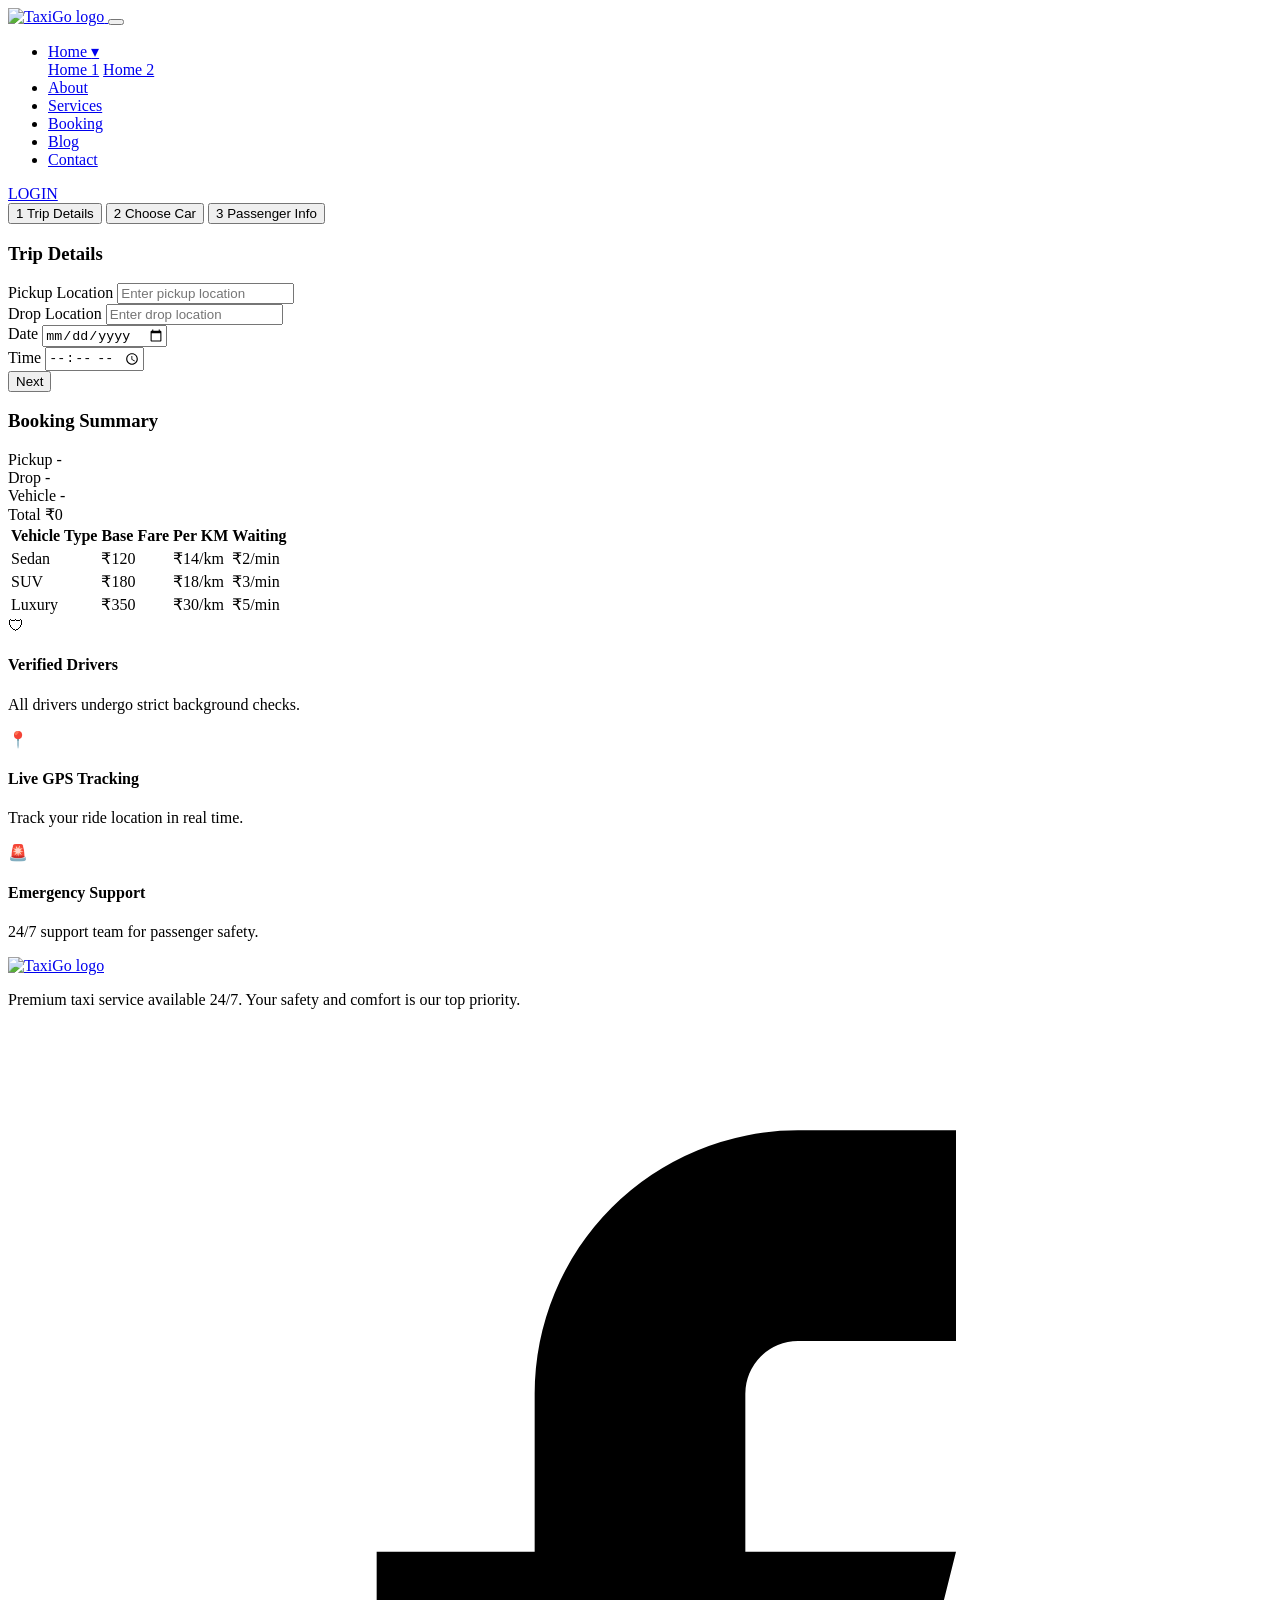
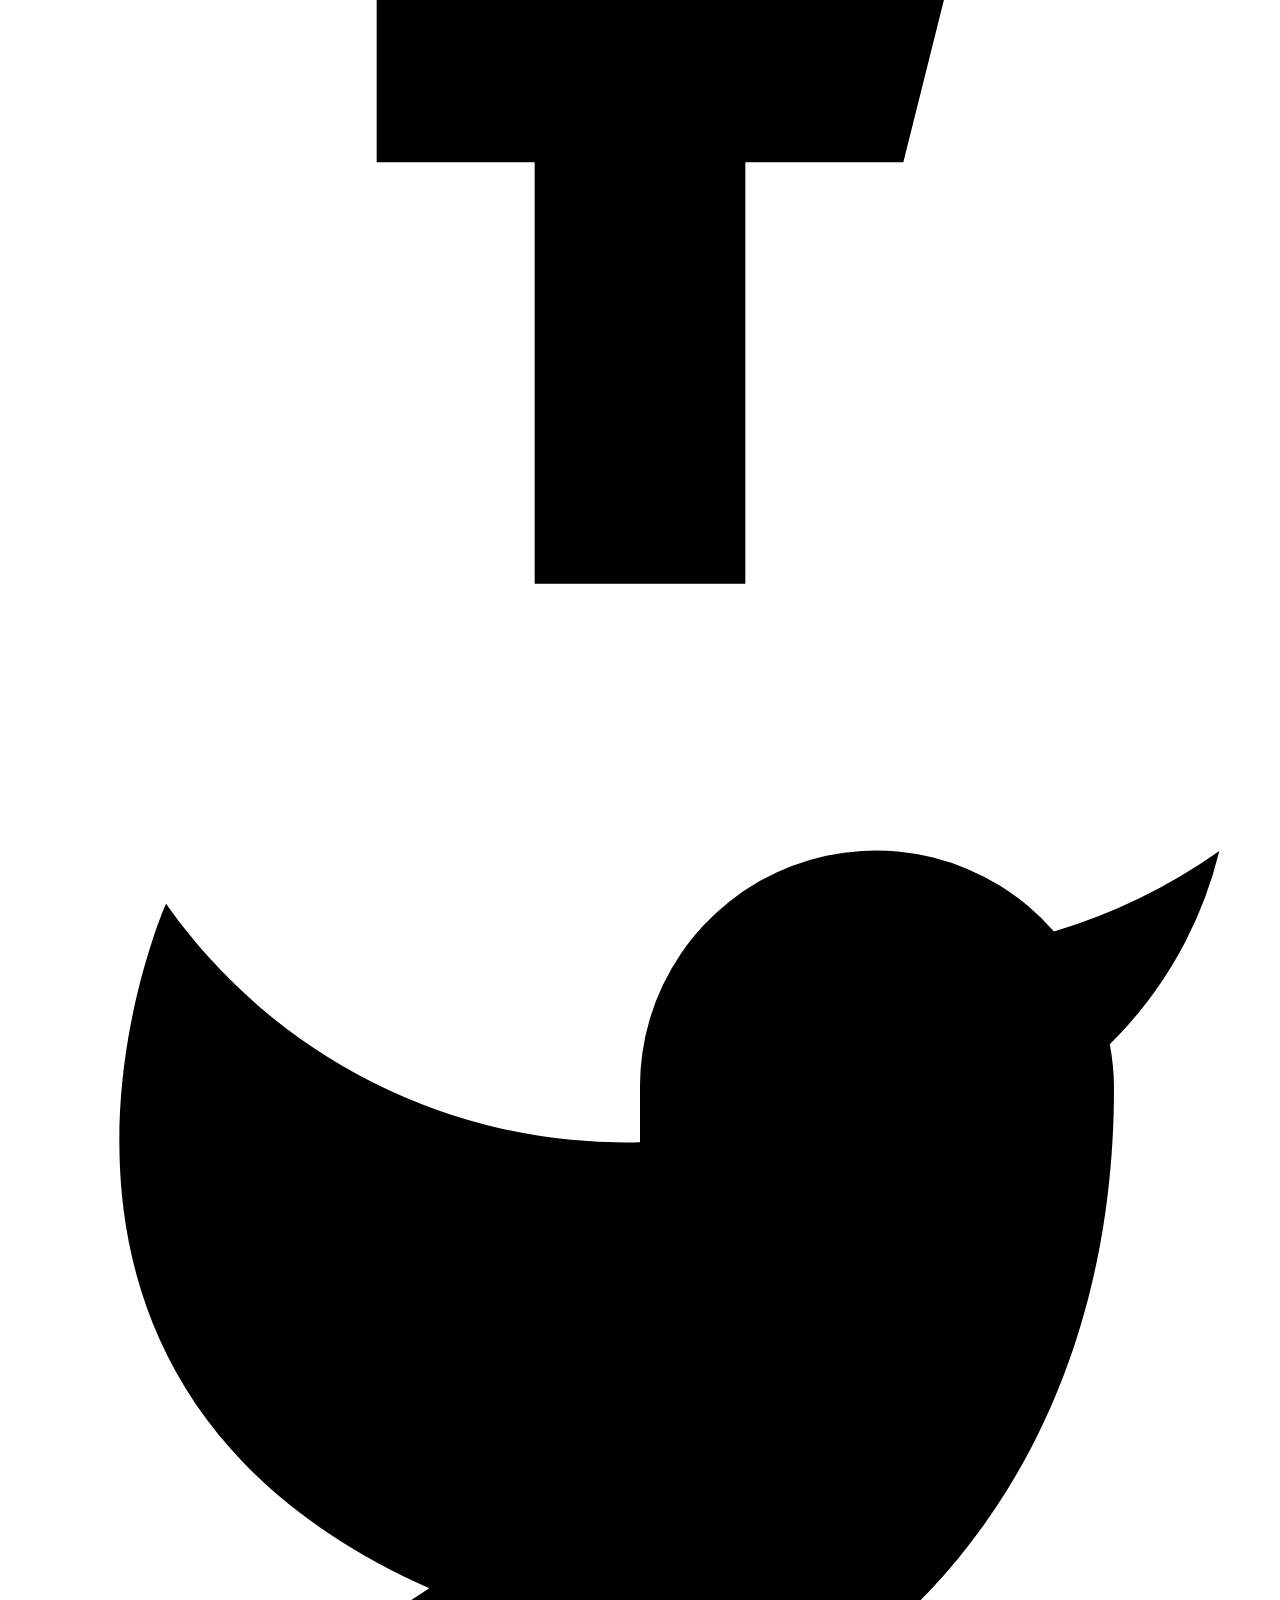
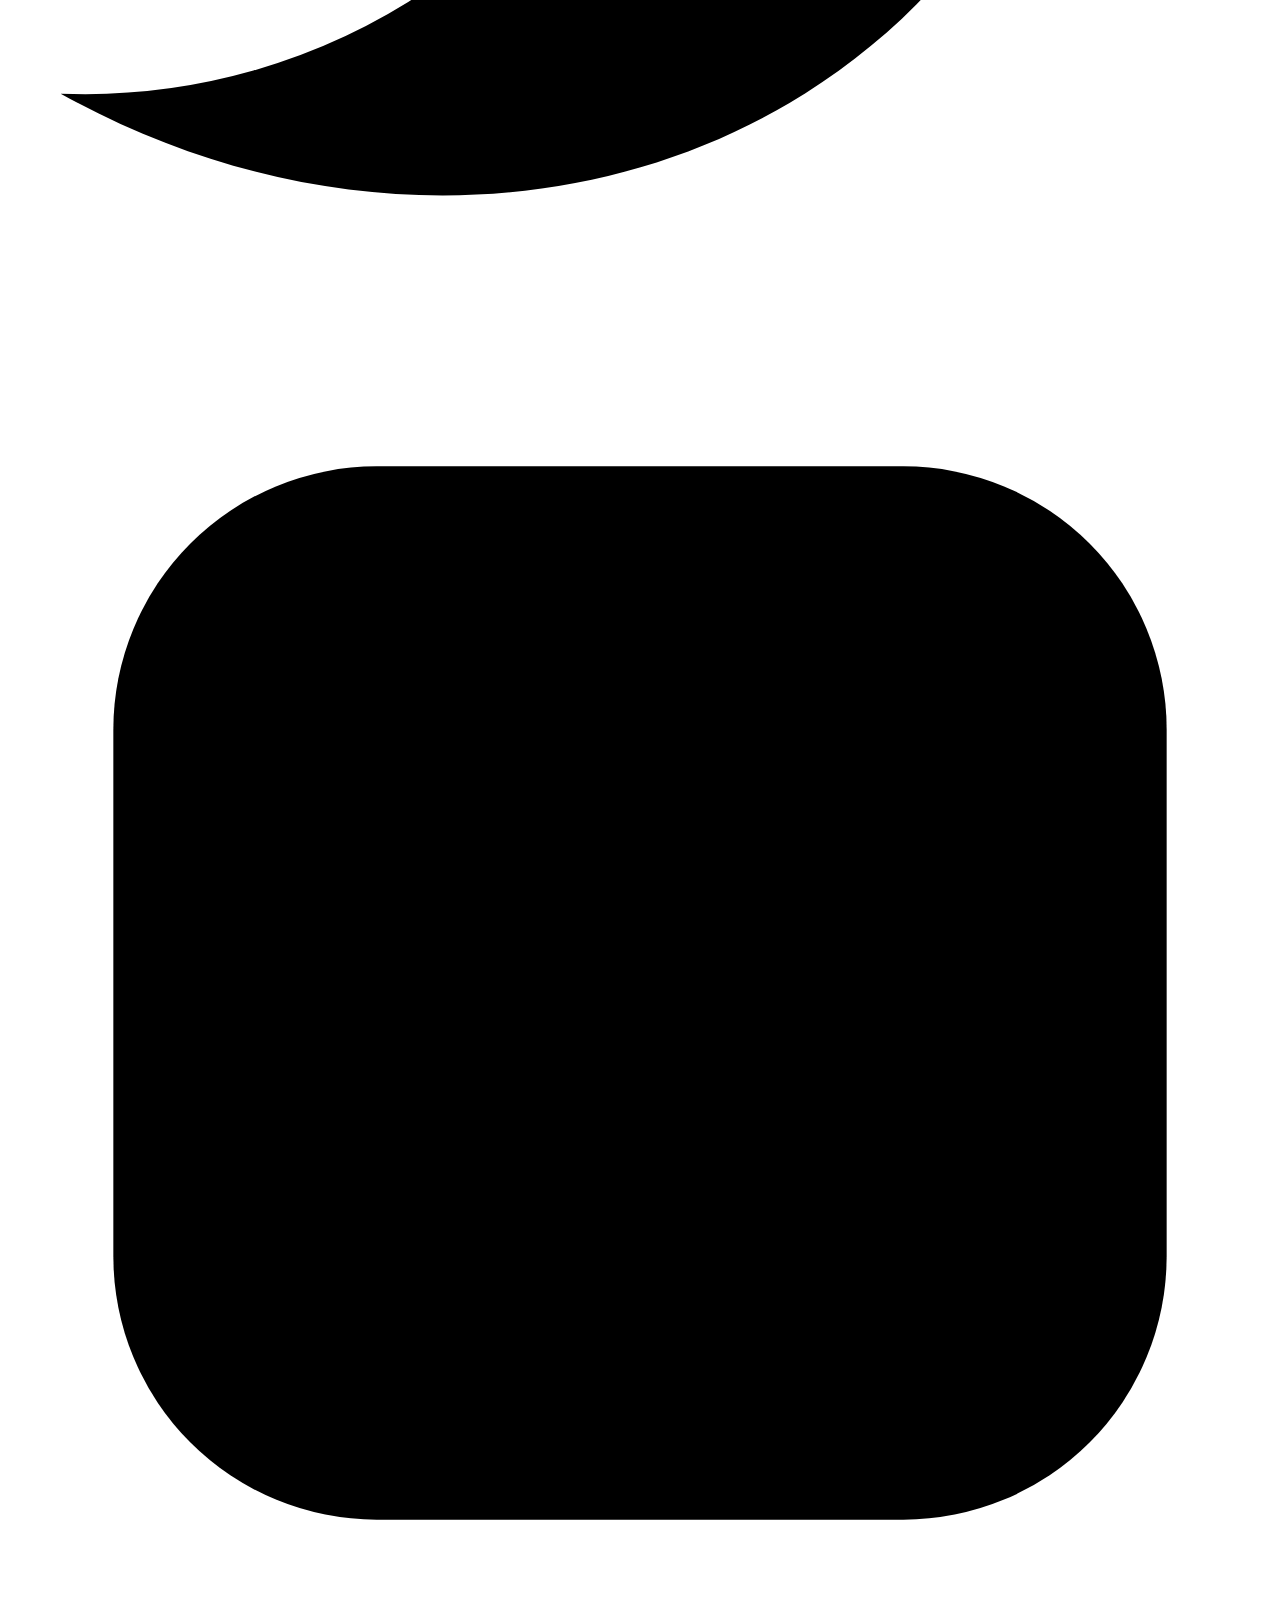
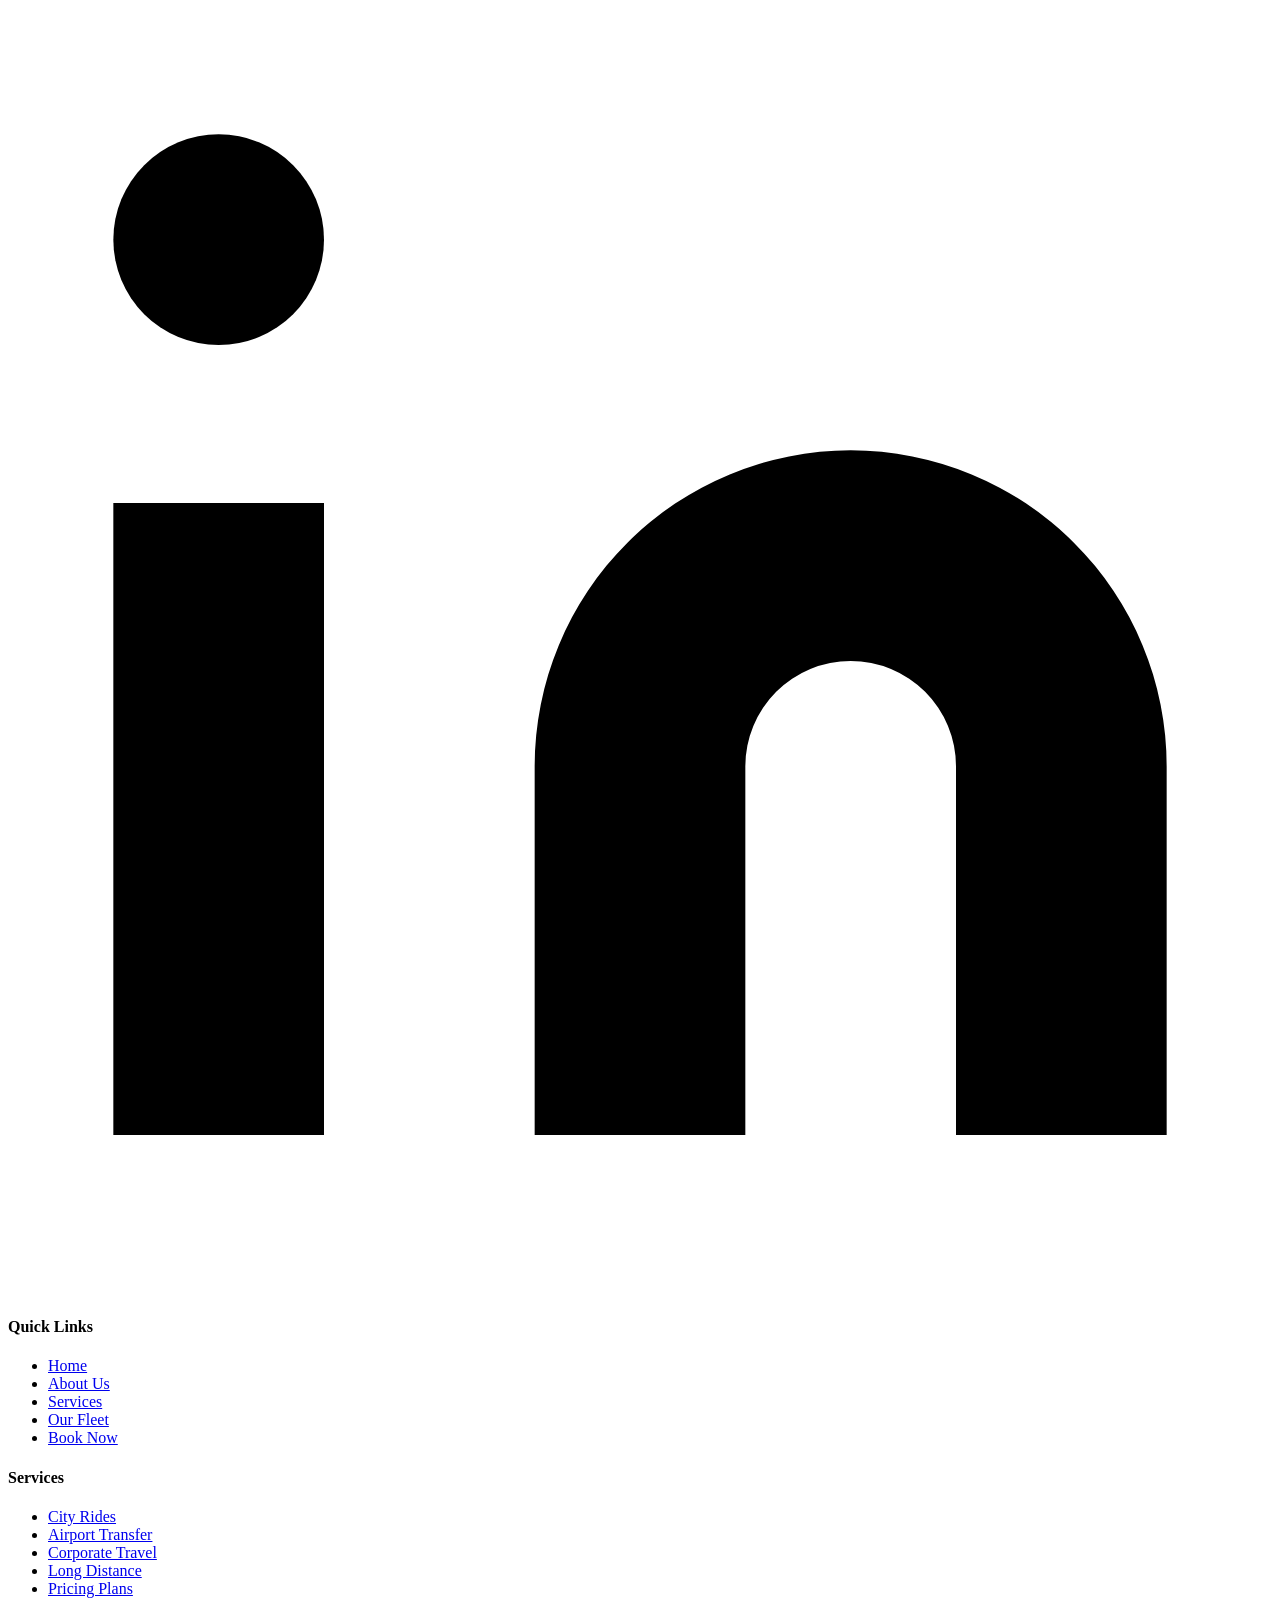
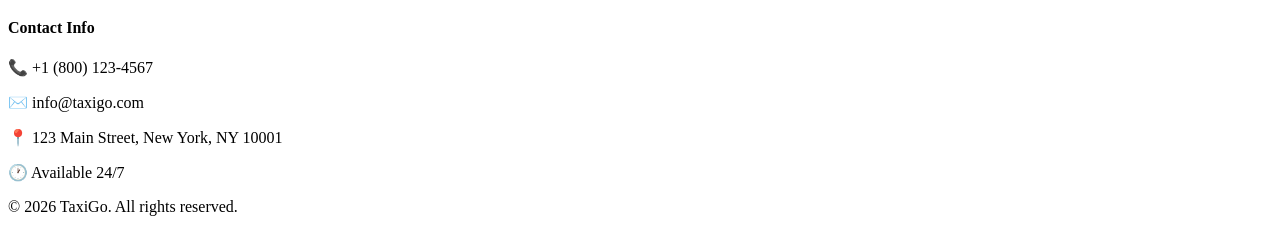
==== booking.html @ 2074cbc1 "first commit" ====
<!DOCTYPE html>
<html lang="en">
<head>
  <meta charset="UTF-8" />
  <meta name="viewport" content="width=device-width, initial-scale=1.0" />
  <title>TaxiGo - Your Ride, Your Way</title>
  <meta name="description" content="TaxiGo offers premium taxi services available 24/7. Book a ride in seconds — city rides, airport transfers, corporate travel and more." />
  <link rel="stylesheet" href="style.css" />
  <link rel="stylesheet" href="booking.css" />
</head>
<body>

<!-- NAVBAR -->
<nav class="navbar" id="navbar">
  <div class="container nav-container">
    <a href="index.html" class="nav-logo">
      <img src="assets/stack logo.png" alt="TaxiGo logo" />
    </a>
    <button class="hamburger" id="hamburger" aria-label="Menu">
      <span></span><span></span><span></span>
    </button>
    <div class="nav-menu" id="navMenu">
      <ul class="nav-list">
        <li class="nav-item has-dropdown">
          <a href="index.html" class="nav-link active">Home <span class="arrow">&#9662;</span></a>
          <div class="dropdown">
            <a href="index.html" class="dropdown-item" data-ocid="home.link">Home 1</a>
            <a href="home2.html" class="dropdown-item" data-ocid="home2.link">Home 2</a>
          </div>
        </li>
        <li class="nav-item"><a href="about.html" class="nav-link" data-ocid="about.link">About</a></li>
        <li class="nav-item"><a href="service.html" class="nav-link" data-ocid="services.link">Services</a></li>
        <li class="nav-item"><a href="booking.html" class="nav-link" data-ocid="booking.link">Booking</a></li>
        <li class="nav-item"><a href="blog.html" class="nav-link" data-ocid="blog.link">Blog</a></li>
        <li class="nav-item"><a href="contact.html" class="nav-link" data-ocid="contact.link">Contact</a></li>
      </ul>
      <a href="login.html" class="btn-book" data-ocid="nav.primary_button">LOGIN</a>
    </div>
  </div>
</nav>


<!-- BOOKING SECTION -->

<section class="booking-section">

<div class="container booking-layout">

<!-- LEFT SIDE -->

<div>

<!-- STEPS NAV -->

<div class="steps-nav">

<button class="step-indicator active" data-step="1">
<span class="step-num">1</span>
Trip Details
</button>

<button class="step-indicator" data-step="2">
<span class="step-num">2</span>
Choose Car
</button>

<button class="step-indicator" data-step="3">
<span class="step-num">3</span>
Passenger Info
</button>

</div>

<!-- BOOKING FORM -->

<div class="booking-form-box">

<form id="bookingForm">

<!-- STEP 1 -->

<div class="booking-step">

<h3>Trip Details</h3>

<div class="form-row">

<div class="form-group">
<label>Pickup Location</label>
<input type="text" placeholder="Enter pickup location">
</div>

<div class="form-group">
<label>Drop Location</label>
<input type="text" placeholder="Enter drop location">
</div>

</div>

<div class="form-row">

<div class="form-group">
<label>Date</label>
<input type="date">
</div>

<div class="form-group">
<label>Time</label>
<input type="time">
</div>

</div>

<div class="step-actions">
  <button type="button" class="btn-primary next-btn">Next</button> 
</div>
</div>

<!-- STEP 2 -->

<div class="booking-step">

<h3>Select Vehicle</h3>

<div class="car-select-grid">

<div class="car-select-card">
<input type="radio" name="car">
<label class="car-select-label">
<img src="assets/home1.webp">
<h4>Sedan</h4>
<div class="price">₹500</div>
</label>
</div>

<div class="car-select-card">
<input type="radio" name="car">
<label class="car-select-label">
<img src="assets/img1.webp">
<h4>SUV</h4>
<div class="price">₹800</div>
</label>
</div>

<div class="car-select-card">
<input type="radio" name="car">
<label class="car-select-label">
<img src="assets/img2.jpeg">
<h4>Luxury</h4>
<div class="price">₹1200</div>
</label>
</div>

<div class="car-select-card">
<input type="radio" name="car">
<label class="car-select-label">
<img src="assets/minivan.jpeg">
<h4>Van</h4>
<div class="price">₹1000</div>
</label>
</div>

</div>

<div class="step-actions">
<button type="button" class="btn-secondary prev-btn">Back</button>
<button type="button" class="btn-primary next-btn">Next</button>
</div>

</div>

<!-- STEP 3 -->

<div class="booking-step">

<h3>Passenger Information</h3>

<div class="form-row">

<div class="form-group">
<label>Full Name</label>
<input type="text">
</div>

<div class="form-group">
<label>Phone Number</label>
<input type="tel">
</div>

</div>

<div class="form-group full-width">
<label>Special Instructions</label>
<textarea rows="3" placeholder="Add any notes for driver"></textarea>
</div>

<div class="step-actions">
<button type="button" class="btn-secondary prev-btn">Back</button>
<button type="submit" class="btn-primary">Confirm Booking</button>
</div>
<div class="form-success">
Booking successful! Our driver will contact you shortly.
</div>

</div>

</form>

</div>

</div>

<!-- RIGHT SUMMARY -->

<div class="booking-summary">

<div class="summary-head">
<h3>Booking Summary</h3>
</div>

<div class="summary-body">

<div class="summary-row">
<span>Pickup</span>
<span>-</span>
</div>

<div class="summary-row">
<span>Drop</span>
<span>-</span>
</div>

<div class="summary-row">
<span>Vehicle</span>
<span>-</span>
</div>

<div class="summary-total">
<span>Total</span>
<span>₹0</span>
</div>

</div>

</div>

</div>

</section>

<!-- PRICING INFO -->

<section class="pricing-info">

<div class="container">

<table class="rate-breakdown">

<thead>
<tr>
<th>Vehicle Type</th>
<th>Base Fare</th>
<th>Per KM</th>
<th>Waiting</th>
</tr>
</thead>

<tbody>

<tr>
<td>Sedan</td>
<td>₹120</td>
<td>₹14/km</td>
<td>₹2/min</td>
</tr>

<tr>
<td>SUV</td>
<td>₹180</td>
<td>₹18/km</td>
<td>₹3/min</td>
</tr>

<tr>
<td>Luxury</td>
<td>₹350</td>
<td>₹30/km</td>
<td>₹5/min</td>
</tr>

</tbody>

</table>

</div>

</section>

<!-- SAFETY SECTION -->

<section class="safety-section">

<div class="container">

<div class="safety-grid">

<div class="safety-item">
<div class="safety-icon">🛡</div>
<div>
<h4>Verified Drivers</h4>
<p>All drivers undergo strict background checks.</p>
</div>
</div>

<div class="safety-item">
<div class="safety-icon">📍</div>
<div>
<h4>Live GPS Tracking</h4>
<p>Track your ride location in real time.</p>
</div>
</div>

<div class="safety-item">
<div class="safety-icon">🚨</div>
<div>
<h4>Emergency Support</h4>
<p>24/7 support team for passenger safety.</p>
</div>
</div>

</div>

</div>

</section>

<footer class="footer">
  <div class="container footer-grid">
    <div class="footer-col">
<a href="index.html" class="nav-logo">
      <img src="assets/stack logo.png" alt="TaxiGo logo" />
    </a>
      <p>Premium taxi service available 24/7. Your safety and comfort is our top priority.</p>
      <div class="social-links">
        <a href="404.html" class="social-link" aria-label="Facebook"><svg viewBox="0 0 24 24"><path d="M18 2h-3a5 5 0 0 0-5 5v3H7v4h3v8h4v-8h3l1-4h-4V7a1 1 0 0 1 1-1h3z"/></svg></a>
        <a href="404.html" class="social-link" aria-label="Twitter"><svg viewBox="0 0 24 24"><path d="M23 3a10.9 10.9 0 0 1-3.14 1.53 4.48 4.48 0 0 0-7.86 3v1A10.66 10.66 0 0 1 3 4s-4 9 5 13a11.64 11.64 0 0 1-7 2c9 5 20 0 20-11.5a4.5 4.5 0 0 0-.08-.83A7.72 7.72 0 0 0 23 3z"/></svg></a>
        <a href="404.html" class="social-link" aria-label="Instagram"><svg viewBox="0 0 24 24"><rect x="2" y="2" width="20" height="20" rx="5" ry="5"/><path d="M16 11.37A4 4 0 1 1 12.63 8 4 4 0 0 1 16 11.37z"/></svg></a>
        <a href="404.html" class="social-link" aria-label="LinkedIn"><svg viewBox="0 0 24 24"><path d="M16 8a6 6 0 0 1 6 6v7h-4v-7a2 2 0 0 0-2-2 2 2 0 0 0-2 2v7h-4v-7a6 6 0 0 1 6-6zM2 9h4v12H2z"/><circle cx="4" cy="4" r="2"/></svg></a>
      </div>
    </div>
    <div class="footer-col">
      <h4>Quick Links</h4>
      <ul>
        <li><a href="index.html">Home</a></li>
        <li><a href="about.html">About Us</a></li>
        <li><a href="services.html">Services</a></li>
        <li><a href="fleet.html">Our Fleet</a></li>
        <li><a href="booking.html">Book Now</a></li>
      </ul>
    </div>
    <div class="footer-col">
      <h4>Services</h4>
      <ul>
        <li><a href="services.html">City Rides</a></li>
        <li><a href="services.html">Airport Transfer</a></li>
        <li><a href="services.html">Corporate Travel</a></li>
        <li><a href="services.html">Long Distance</a></li>
        <li><a href="pricing.html">Pricing Plans</a></li>
      </ul>
    </div>
    <div class="footer-col">
      <h4>Contact Info</h4>
      <p>&#128222; +1 (800) 123-4567</p>
      <p>&#9993;&#65039; info@taxigo.com</p>
      <p>&#128205; 123 Main Street, New York, NY 10001</p>
      <p>&#128336; Available 24/7</p>
    </div>
  </div>
  <div class="footer-bottom">
    <p>&copy; 2026 TaxiGo. All rights reserved.</p>
  </div>
</footer>
<script>
document.addEventListener("DOMContentLoaded", function() {
  let currentStep = 0;

  // Use more specific selectors to avoid conflicts
  const steps = document.querySelectorAll(".booking-step");
  const nextBtns = document.querySelectorAll(".next-btn");
  const prevBtns = document.querySelectorAll(".prev-btn");
  const indicators = document.querySelectorAll(".step-indicator");

  function showStep(step) {
    // Hide all steps and remove active classes
    steps.forEach((s, i) => {
      s.style.display = (i === step) ? "block" : "none";
    });

    indicators.forEach((ind, i) => {
      ind.classList.toggle("active", i === step);
    });
  }

  // Initialize the first view
  showStep(currentStep);

  // Use addEventListener instead of .onclick for better reliability
  nextBtns.forEach(btn => {
    btn.addEventListener("click", () => {
      if (currentStep < steps.length - 1) {
        currentStep++;
        showStep(currentStep);
      }
    });
  });

  prevBtns.forEach(btn => {
    btn.addEventListener("click", () => {
      if (currentStep > 0) {
        currentStep--;
        showStep(currentStep);
      }
    });
  });
});
</script>
<script src="main.js"></script>
</body>
</html>
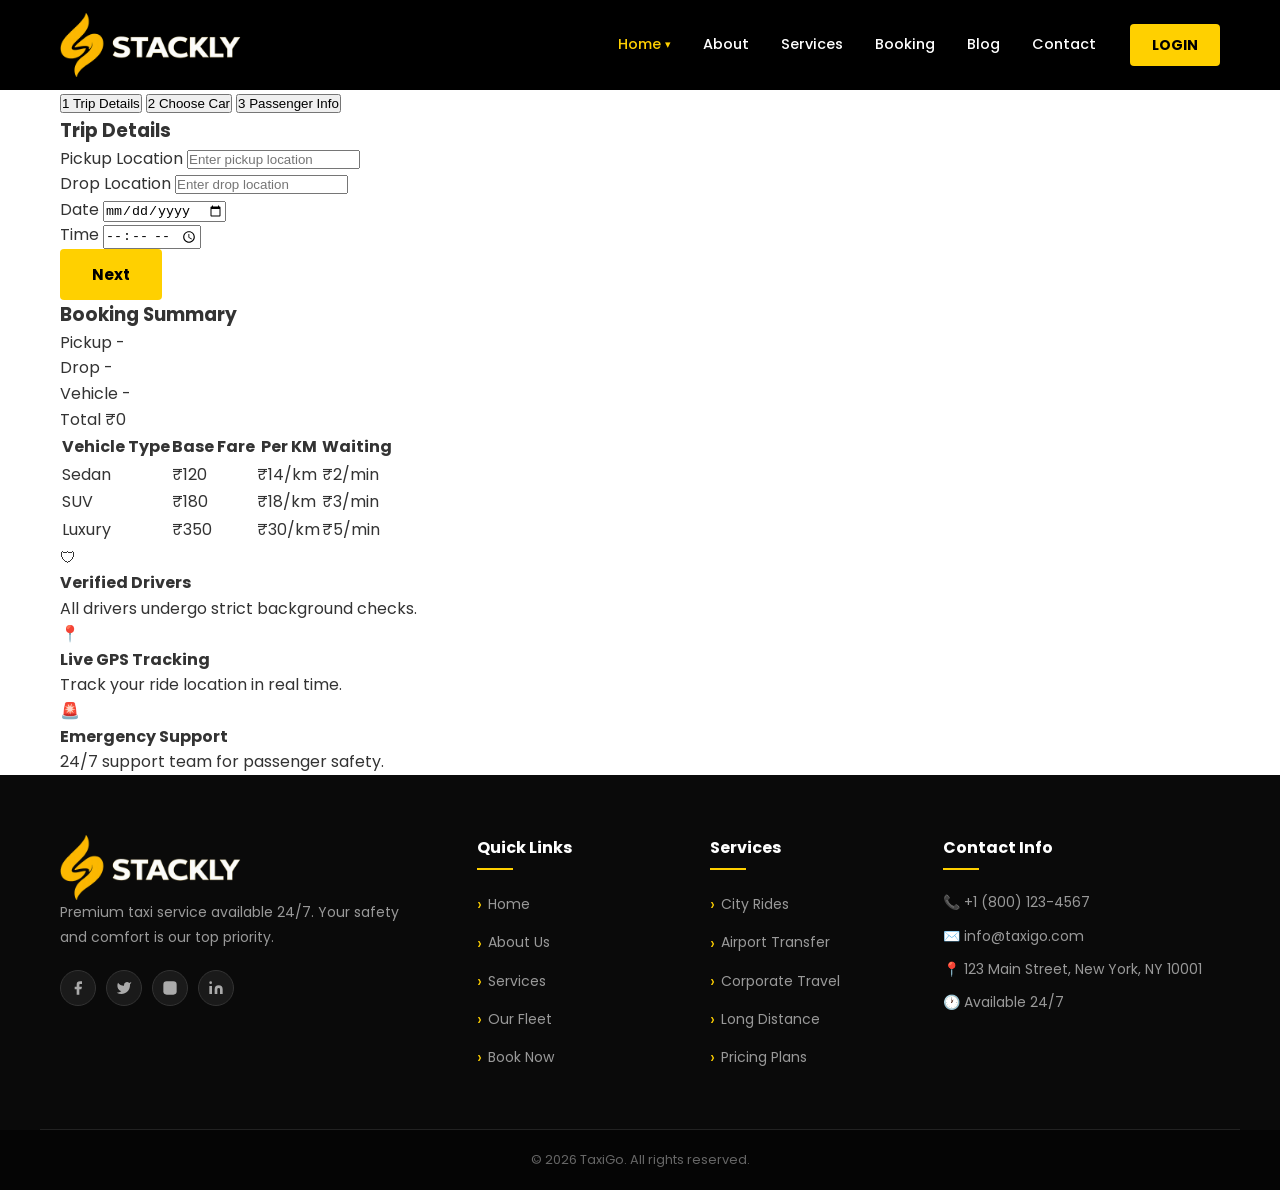
==== commit 29af66cb: "bnbnb" ====
--- a/booking.html
+++ b/booking.html
@@ -14,7 +14,7 @@
 <nav class="navbar" id="navbar">
   <div class="container nav-container">
     <a href="index.html" class="nav-logo">
-      <img src="assets/stack logo.png" alt="TaxiGo logo" />
+      <img src="assets/new logo.webp" alt="TaxiGo logo" />
     </a>
     <button class="hamburger" id="hamburger" aria-label="Menu">
       <span></span><span></span><span></span>
@@ -338,7 +338,7 @@
   <div class="container footer-grid">
     <div class="footer-col">
 <a href="index.html" class="nav-logo">
-      <img src="assets/stack logo.png" alt="TaxiGo logo" />
+      <img src="assets/new logo.webp" alt="TaxiGo logo" />
     </a>
       <p>Premium taxi service available 24/7. Your safety and comfort is our top priority.</p>
       <div class="social-links">
--- a/style.css
+++ b/style.css
@@ -0,0 +1,819 @@
+@import url('https://fonts.googleapis.com/css2?family=Poppins:wght@300;400;500;600;700;800;900&display=swap');
+
+:root {
+  --yellow: #FFD000;
+  --black: #000000;
+  --white: #FFFFFF;
+  --dark: #1a1a1a;
+  --gray: #f5f5f5;
+  --text: #333333;
+  --text-light: #666666;
+  --transition: all 0.3s ease;
+  --shadow: 0 4px 20px rgba(0,0,0,0.12);
+  --radius: 8px;
+}
+
+* { margin: 0; padding: 0; box-sizing: border-box; }
+
+body {
+  font-family: 'Poppins', sans-serif;
+  color: var(--text);
+  line-height: 1.6;
+}
+
+.container {
+  max-width: 1200px;
+  margin: 0 auto;
+  padding: 0 20px;
+}
+
+/* ===== NAVBAR ===== */
+.navbar {
+  position: fixed;
+  top: 0;
+  left: 0;
+  right: 0;
+  width: 100%;
+  background: #000;
+  z-index: 1000;
+  transition: var(--transition);
+  padding: 0;
+}
+
+.navbar.scrolled {
+  box-shadow: 0 2px 20px rgba(255,208,0,0.2);
+}
+
+.nav-container {
+  display: flex;
+  align-items: center;
+  justify-content: space-between;
+  height: 90px;
+}
+
+body {
+  padding-top: 90px;
+}
+
+.nav-logo {
+  display: flex;
+  align-items: center;
+  gap: 10px;
+  text-decoration: none;
+  color: var(--yellow);
+  font-size: 1.6rem;
+  font-weight: 800;
+  letter-spacing: 1px;
+}
+
+.nav-logo svg {
+  width: 32px;
+  height: 32px;
+  fill: var(--yellow);
+}
+
+.nav-menu {
+  display: flex;
+  align-items: center;
+  gap: 8px;
+}
+
+.nav-list {
+  display: flex;
+  list-style: none;
+  align-items: center;
+  gap: 4px;
+}
+
+.nav-item {
+  position: relative;
+}
+
+.nav-link {
+  color: #fff;
+  text-decoration: none;
+  font-size: 0.9rem;
+  font-weight: 500;
+  padding: 8px 14px;
+  border-radius: 4px;
+  transition: var(--transition);
+  display: flex;
+  align-items: center;
+  gap: 4px;
+  white-space: nowrap;
+}
+
+.nav-link:hover,
+.nav-link.active {
+  color: var(--yellow);
+}
+
+.arrow {
+  font-size: 0.7rem;
+  transition: transform 0.3s ease;
+  display: inline-block;
+}
+
+.has-dropdown:hover .arrow {
+  transform: rotate(180deg);
+}
+
+/* Dropdown */
+.dropdown {
+  position: absolute;
+  top: 100%;
+  left: 0;
+  background: #111;
+  min-width: 160px;
+  border-top: 2px solid var(--yellow);
+  max-height: 0;
+  overflow: hidden;
+  transition: max-height 0.35s cubic-bezier(0.4,0,0.2,1), opacity 0.3s ease;
+  opacity: 0;
+  border-radius: 0 0 8px 8px;
+  box-shadow: 0 8px 25px rgba(0,0,0,0.4);
+}
+
+.has-dropdown:hover .dropdown {
+  max-height: 200px;
+  opacity: 1;
+}
+
+.dropdown-item {
+  display: block;
+  padding: 12px 20px;
+  color: #ccc;
+  text-decoration: none;
+  font-size: 0.875rem;
+  transition: var(--transition);
+  border-bottom: 1px solid #222;
+}
+
+.dropdown-item:hover {
+  color: var(--yellow);
+  background: #1a1a1a;
+  padding-left: 26px;
+}
+
+.dropdown-item:last-child {
+  border-bottom: none;
+}
+
+/* Book Now button */
+.btn-book {
+  background: var(--yellow);
+  color: var(--black);
+  padding: 10px 22px;
+  border-radius: 4px;
+  font-weight: 700;
+  font-size: 0.875rem;
+  text-decoration: none;
+  transition: var(--transition);
+  display: inline-flex;
+  align-items: center;
+  gap: 6px;
+  margin-left: 12px;
+  white-space: nowrap;
+}
+
+.btn-book:hover {
+  transform: translateY(-2px);
+  box-shadow: 0 6px 20px rgba(255,208,0,0.5);
+  background: #ffdc33;
+}
+
+/* Hamburger */
+.hamburger {
+  display: none;
+  flex-direction: column;
+  gap: 5px;
+  background: none;
+  border: none;
+  cursor: pointer;
+  padding: 8px;
+  z-index: 1001;
+}
+
+.hamburger span {
+  display: block;
+  width: 26px;
+  height: 2px;
+  background: #fff;
+  border-radius: 2px;
+  transition: var(--transition);
+  transform-origin: center;
+}
+
+.hamburger.active span:nth-child(1) {
+  transform: translateY(7px) rotate(45deg);
+}
+
+.hamburger.active span:nth-child(2) {
+  opacity: 0;
+  transform: scaleX(0);
+}
+
+.hamburger.active span:nth-child(3) {
+  transform: translateY(-7px) rotate(-45deg);
+}
+
+/* ===== GLOBAL BUTTONS ===== */
+.btn-primary {
+  background: var(--yellow);
+  color: var(--black);
+  padding: 14px 32px;
+  border-radius: 4px;
+  font-weight: 700;
+  font-size: 0.95rem;
+  border: none;
+  cursor: pointer;
+  transition: var(--transition);
+  text-decoration: none;
+  display: inline-block;
+  font-family: 'Poppins', sans-serif;
+}
+
+.btn-primary:hover {
+  transform: translateY(-2px);
+  box-shadow: 0 8px 25px rgba(255,208,0,0.4);
+  background: #ffdc33;
+}
+
+.btn-outline {
+  background: transparent;
+  color: var(--yellow);
+  border: 2px solid var(--yellow);
+  padding: 12px 30px;
+  border-radius: 4px;
+  font-weight: 700;
+  font-size: 0.95rem;
+  cursor: pointer;
+  transition: var(--transition);
+  text-decoration: none;
+  display: inline-block;
+  font-family: 'Poppins', sans-serif;
+}
+
+.btn-outline:hover {
+  background: var(--yellow);
+  color: var(--black);
+  transform: translateY(-2px);
+}
+
+.btn-dark {
+  background: var(--black);
+  color: var(--yellow);
+  border: 2px solid var(--black);
+  padding: 12px 30px;
+  border-radius: 4px;
+  font-weight: 700;
+  font-size: 0.95rem;
+  cursor: pointer;
+  transition: var(--transition);
+  text-decoration: none;
+  display: inline-block;
+  font-family: 'Poppins', sans-serif;
+}
+
+.btn-dark:hover {
+  background: transparent;
+  color: var(--black);
+  border-color: var(--black);
+  transform: translateY(-2px);
+}
+
+/* ===== REVEAL ANIMATIONS ===== */
+.reveal {
+  opacity: 0;
+  transform: translateY(30px);
+  transition: opacity 0.6s ease, transform 0.6s ease;
+}
+
+.reveal.visible {
+  opacity: 1;
+  transform: translateY(0);
+}
+
+.reveal-delay-1 { transition-delay: 0.1s; }
+.reveal-delay-2 { transition-delay: 0.2s; }
+.reveal-delay-3 { transition-delay: 0.3s; }
+.reveal-delay-4 { transition-delay: 0.4s; }
+.reveal-delay-5 { transition-delay: 0.5s; }
+.reveal-delay-6 { transition-delay: 0.6s; }
+
+.reveal-left {
+  opacity: 0;
+  transform: translateX(-40px);
+  transition: opacity 0.6s ease, transform 0.6s ease;
+}
+.reveal-left.visible {
+  opacity: 1;
+  transform: translateX(0);
+}
+
+.reveal-right {
+  opacity: 0;
+  transform: translateX(40px);
+  transition: opacity 0.6s ease, transform 0.6s ease;
+}
+.reveal-right.visible {
+  opacity: 1;
+  transform: translateX(0);
+}
+
+/* ===== SECTION TITLE ===== */
+.section-title {
+  font-size: 2.2rem;
+  font-weight: 800;
+  color: var(--black);
+  line-height: 1.2;
+  margin-bottom: 12px;
+}
+
+.section-title span {
+  color: var(--yellow);
+}
+
+.section-subtitle {
+  font-size: 0.95rem;
+  color: var(--text-light);
+  max-width: 560px;
+  margin-bottom: 48px;
+}
+
+.section-head {
+  text-align: center;
+  margin-bottom: 48px;
+}
+
+.section-label {
+  display: inline-block;
+  background: var(--yellow);
+  color: var(--black);
+  font-size: 0.75rem;
+  font-weight: 700;
+  letter-spacing: 2px;
+  text-transform: uppercase;
+  padding: 4px 14px;
+  border-radius: 2px;
+  margin-bottom: 12px;
+}
+
+/* ===== CARD ===== */
+.card {
+  background: #fff;
+  border-radius: var(--radius);
+  box-shadow: var(--shadow);
+  overflow: hidden;
+  transition: var(--transition);
+}
+
+.card:hover {
+  transform: translateY(-8px);
+  box-shadow: 0 20px 40px rgba(0,0,0,0.15);
+}
+
+/* ===== HERO COMMON ===== */
+.page-hero {
+  position: relative;
+  height: 380px;
+  background: #111;
+  display: flex;
+  align-items: center;
+  justify-content: center;
+  text-align: center;
+  overflow: hidden;
+}
+
+.page-hero::before {
+  content: '';
+  position: absolute;
+  inset: 0;
+  background: linear-gradient(135deg, rgba(0,0,0,0.85) 0%, rgba(0,0,0,0.6) 100%);
+  z-index: 1;
+}
+
+.page-hero-content {
+  position: relative;
+  z-index: 2;
+}
+
+.page-hero h1 {
+  font-size: 3rem;
+  font-weight: 800;
+  color: #fff;
+  margin-bottom: 12px;
+}
+
+.page-hero h1 span {
+  color: var(--yellow);
+}
+
+.breadcrumb {
+  display: flex;
+  align-items: center;
+  gap: 8px;
+  justify-content: center;
+  font-size: 0.9rem;
+  color: #aaa;
+}
+
+.breadcrumb a {
+  color: var(--yellow);
+  text-decoration: none;
+}
+
+.breadcrumb a:hover {
+  text-decoration: underline;
+}
+
+.breadcrumb span {
+  color: #666;
+}
+
+/* ===== FOOTER ===== */
+.footer {
+  background: #0a0a0a;
+  color: #ccc;
+  padding: 60px 0 0;
+}
+
+.footer-grid {
+  display: grid;
+  grid-template-columns: 2fr 1fr 1fr 1.5fr;
+  gap: 48px;
+  padding-bottom: 48px;
+  border-bottom: 1px solid #222;
+}
+
+.footer-logo {
+  font-size: 2rem;
+  font-weight: 800;
+  color: var(--yellow);
+  margin-bottom: 16px;
+  letter-spacing: 1px;
+}
+
+.footer-col p {
+  font-size: 0.875rem;
+  line-height: 1.8;
+  color: #999;
+  margin-bottom: 8px;
+}
+
+.footer-col h4 {
+  font-size: 1rem;
+  font-weight: 700;
+  color: #fff;
+  margin-bottom: 20px;
+  position: relative;
+  padding-bottom: 10px;
+}
+
+.footer-col h4::after {
+  content: '';
+  position: absolute;
+  bottom: 0;
+  left: 0;
+  width: 36px;
+  height: 2px;
+  background: var(--yellow);
+}
+
+.footer-col ul {
+  list-style: none;
+}
+
+.footer-col ul li {
+  margin-bottom: 10px;
+}
+
+.footer-col ul li a {
+  color: #999;
+  text-decoration: none;
+  font-size: 0.875rem;
+  transition: var(--transition);
+  display: flex;
+  align-items: center;
+  gap: 6px;
+}
+
+.footer-col ul li a::before {
+  content: '›';
+  color: var(--yellow);
+  font-size: 1.1rem;
+}
+
+.footer-col ul li a:hover {
+  color: var(--yellow);
+  padding-left: 6px;
+}
+
+.social-links {
+  display: flex;
+  gap: 10px;
+  margin-top: 20px;
+}
+
+.social-link {
+  width: 36px;
+  height: 36px;
+  background: #1a1a1a;
+  border-radius: 50%;
+  display: flex;
+  align-items: center;
+  justify-content: center;
+  transition: var(--transition);
+  text-decoration: none;
+  border: 1px solid #333;
+}
+
+.social-link:hover {
+  background: var(--yellow);
+  border-color: var(--yellow);
+  transform: translateY(-3px);
+}
+
+.social-link svg {
+  width: 16px;
+  height: 16px;
+  fill: #aaa;
+  transition: var(--transition);
+}
+
+.social-link:hover svg {
+  fill: #000;
+}
+
+.footer-bottom {
+  text-align: center;
+  padding: 20px;
+  background: #050505;
+  font-size: 0.8rem;
+  color: #666;
+}
+
+/* ===== STARS ===== */
+.stars {
+  color: var(--yellow);
+  font-size: 1rem;
+  letter-spacing: 2px;
+}
+
+/* ===== TESTIMONIAL ===== */
+.testimonial-card {
+  background: #fff;
+  border-radius: var(--radius);
+  padding: 28px;
+  box-shadow: var(--shadow);
+  transition: var(--transition);
+  position: relative;
+  border-top: 3px solid var(--yellow);
+}
+
+.testimonial-card:hover {
+  transform: translateY(-6px);
+  box-shadow: 0 20px 40px rgba(0,0,0,0.12);
+}
+
+.testimonial-quote {
+  font-size: 2.5rem;
+  color: var(--yellow);
+  line-height: 1;
+  margin-bottom: 8px;
+  font-family: Georgia, serif;
+}
+
+.testimonial-text {
+  color: var(--text-light);
+  font-size: 0.9rem;
+  line-height: 1.7;
+  margin-bottom: 20px;
+  font-style: italic;
+}
+
+.testimonial-author {
+  display: flex;
+  align-items: center;
+  gap: 12px;
+}
+
+.author-avatar {
+  width: 48px;
+  height: 48px;
+  border-radius: 50%;
+  background: var(--yellow);
+  display: flex;
+  align-items: center;
+  justify-content: center;
+  font-weight: 800;
+  font-size: 1.1rem;
+  color: #000;
+  flex-shrink: 0;
+}
+
+.author-info h5 {
+  font-size: 0.9rem;
+  font-weight: 700;
+  color: var(--black);
+}
+
+.author-info span {
+  font-size: 0.75rem;
+  color: var(--text-light);
+}
+
+/* ===== CTA SECTION ===== */
+.cta-section {
+  background: var(--yellow);
+  padding: 80px 0;
+  text-align: center;
+}
+
+.cta-section h2 {
+  font-size: 2.5rem;
+  font-weight: 800;
+  color: var(--black);
+  margin-bottom: 16px;
+}
+
+.cta-section p {
+  font-size: 1.1rem;
+  color: #333;
+  margin-bottom: 32px;
+}
+
+.cta-phone {
+  font-size: 2rem;
+  font-weight: 800;
+  color: var(--black);
+  margin-bottom: 32px;
+  display: block;
+}
+
+/* ===== STATS ===== */
+.stats-section {
+  background: var(--black);
+  padding: 80px 0;
+}
+
+.stats-grid {
+  display: grid;
+  grid-template-columns: repeat(4, 1fr);
+  gap: 40px;
+  text-align: center;
+}
+
+.stat-item .stat-num {
+  font-size: 3rem;
+  font-weight: 900;
+  color: var(--yellow);
+  line-height: 1;
+  margin-bottom: 8px;
+}
+
+.stat-item .stat-label {
+  font-size: 0.9rem;
+  color: #aaa;
+  text-transform: uppercase;
+  letter-spacing: 1px;
+}
+
+/* ===== MOBILE NAVBAR ===== */
+@media (max-width: 900px) {
+  .hamburger { display: flex; }
+
+  .nav-menu {
+    position: fixed;
+    top: 70px;
+    right: 0;
+    left: 0;
+    background: #000;
+    flex-direction: column;
+    align-items: flex-start;
+    padding: 20px;
+    gap: 0;
+    max-height: 0;
+    overflow: hidden;
+    transition: max-height 0.4s cubic-bezier(0.4,0,0.2,1);
+    border-top: 2px solid var(--yellow);
+    box-shadow: 0 10px 30px rgba(0,0,0,0.5);
+  }
+
+  .nav-menu.open {
+    max-height: 600px;
+  }
+
+  .nav-list {
+    flex-direction: column;
+    width: 100%;
+    gap: 0;
+  }
+
+  .nav-item {
+    width: 100%;
+    border-bottom: 1px solid #1a1a1a;
+  }
+
+  .nav-link {
+    padding: 14px 10px;
+    width: 100%;
+    justify-content: space-between;
+  }
+
+  .dropdown {
+    position: static;
+    max-height: 0;
+    border-top: none;
+    border-left: 3px solid var(--yellow);
+    margin-left: 20px;
+    border-radius: 0;
+    box-shadow: none;
+    background: #0a0a0a;
+  }
+
+  .has-dropdown.open .dropdown {
+    max-height: 200px;
+    opacity: 1;
+  }
+
+  .has-dropdown:hover .dropdown {
+    max-height: 0;
+    opacity: 0;
+  }
+
+  .has-dropdown.open .arrow {
+    transform: rotate(180deg);
+  }
+
+  .btn-book {
+    margin: 16px 0 8px;
+    width: 100%;
+    justify-content: center;
+  }
+
+  .section-title { font-size: 1.7rem; }
+
+  .footer-grid {
+    grid-template-columns: 1fr 1fr;
+    gap: 32px;
+  }
+
+  .stats-grid {
+    grid-template-columns: repeat(2, 1fr);
+  }
+}
+
+@media (max-width: 480px) {
+  .footer-grid {
+    grid-template-columns: 1fr;
+  }
+
+  .page-hero h1 { font-size: 2rem; }
+}
+/* NAVBAR LOGO */
+
+.nav-logo{
+display:flex;
+align-items:center;
+text-decoration:none;
+}
+
+.nav-logo img{
+height:55px;
+width:auto;
+display:block;
+object-fit:contain;
+}
+
+
+/* Desktop */
+@media (min-width:1200px){
+.nav-logo img{
+height:65px;
+}
+}
+
+
+/* Tablet */
+@media (max-width:1024px){
+.nav-logo img{
+height:50px;
+}
+}
+
+
+/* Mobile */
+@media (max-width:768px){
+.nav-logo img{
+height:42px;
+}
+}
+
+
+/* Small mobile */
+@media (max-width:480px){
+.nav-logo img{
+height:36px;
+}
+}
